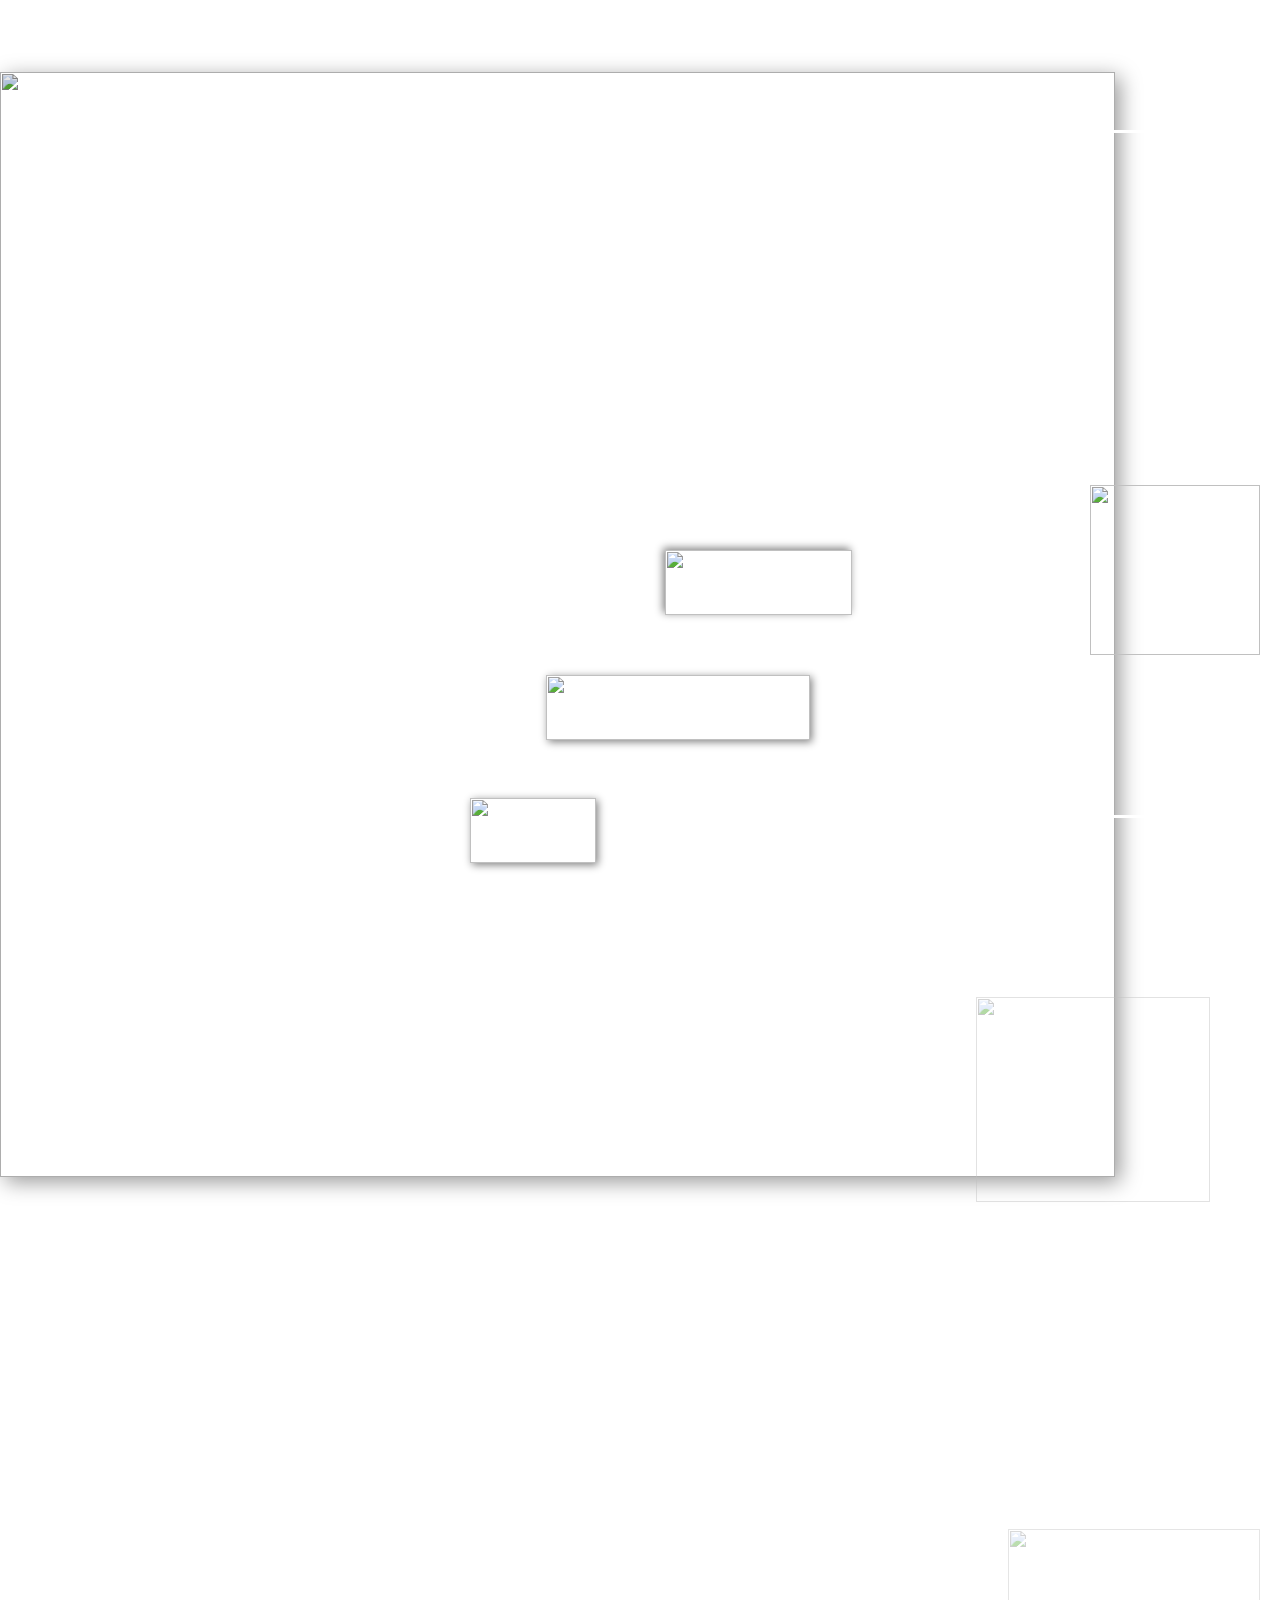
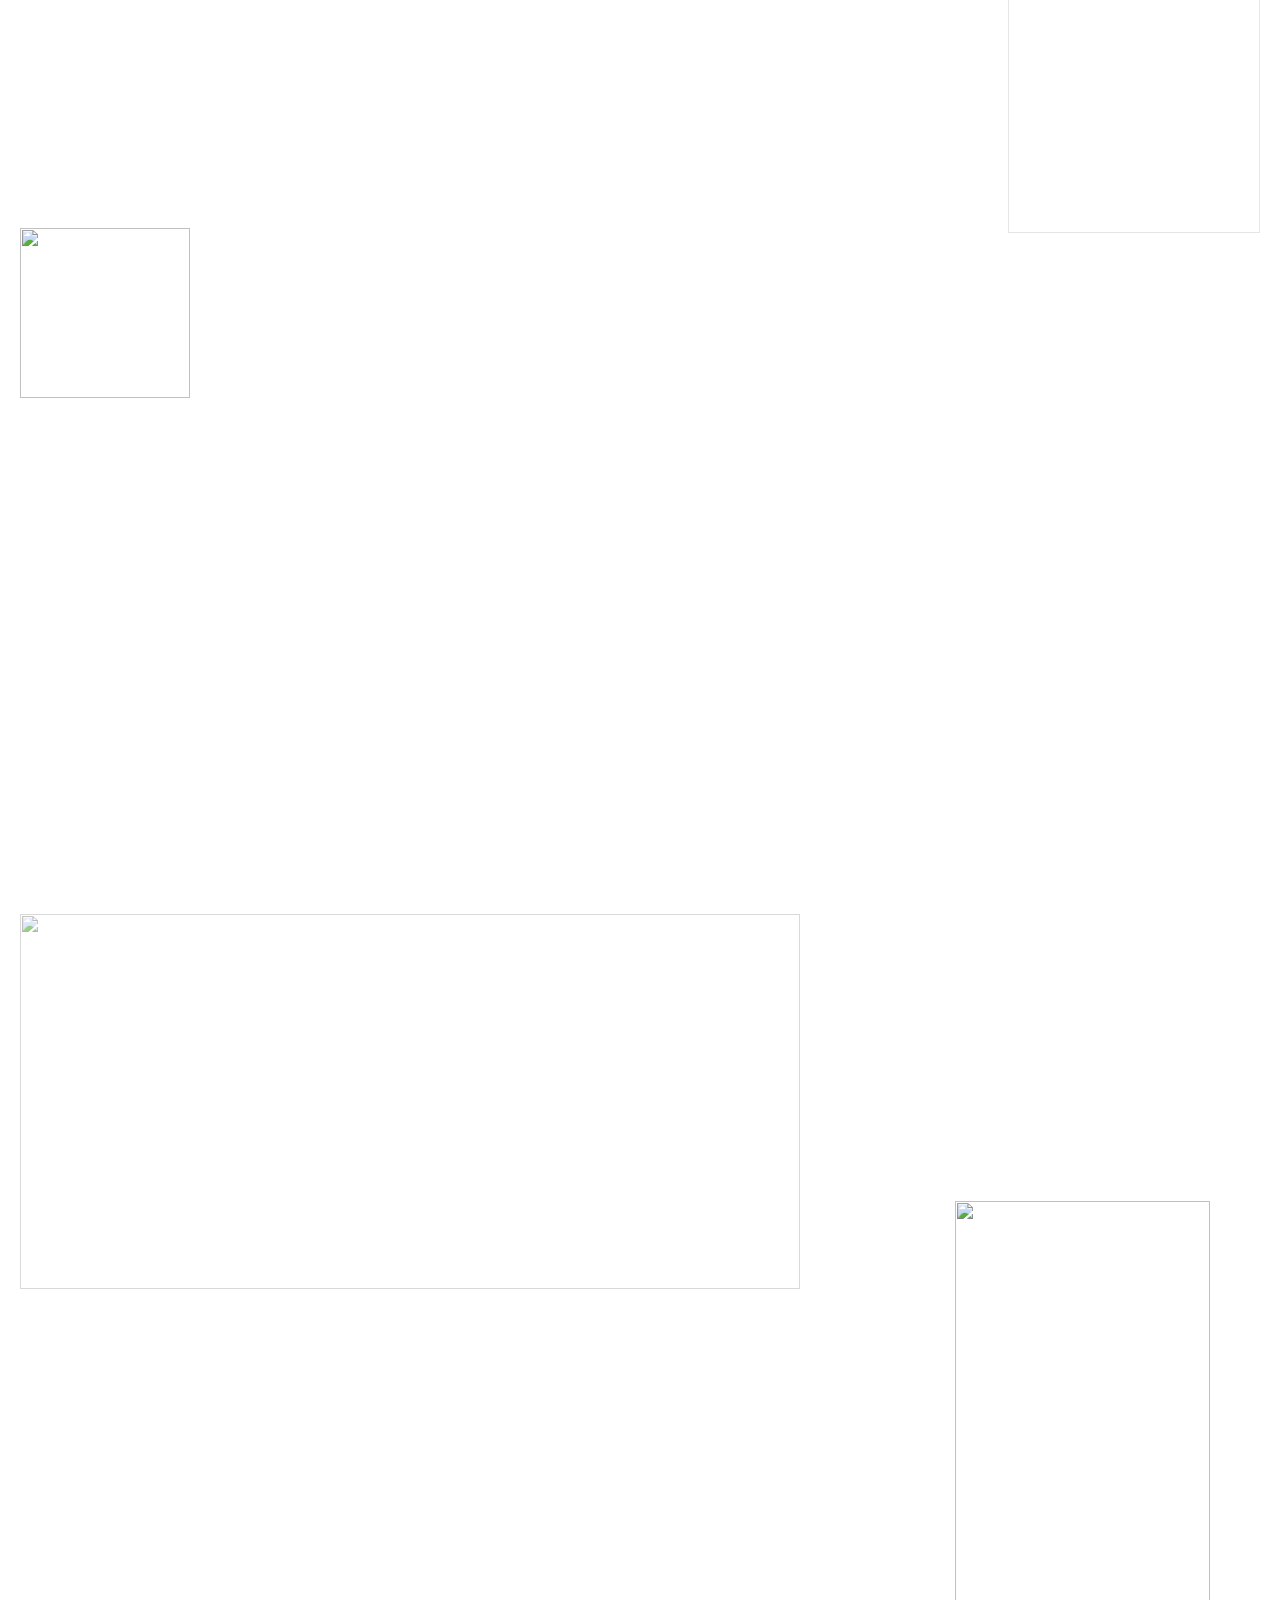
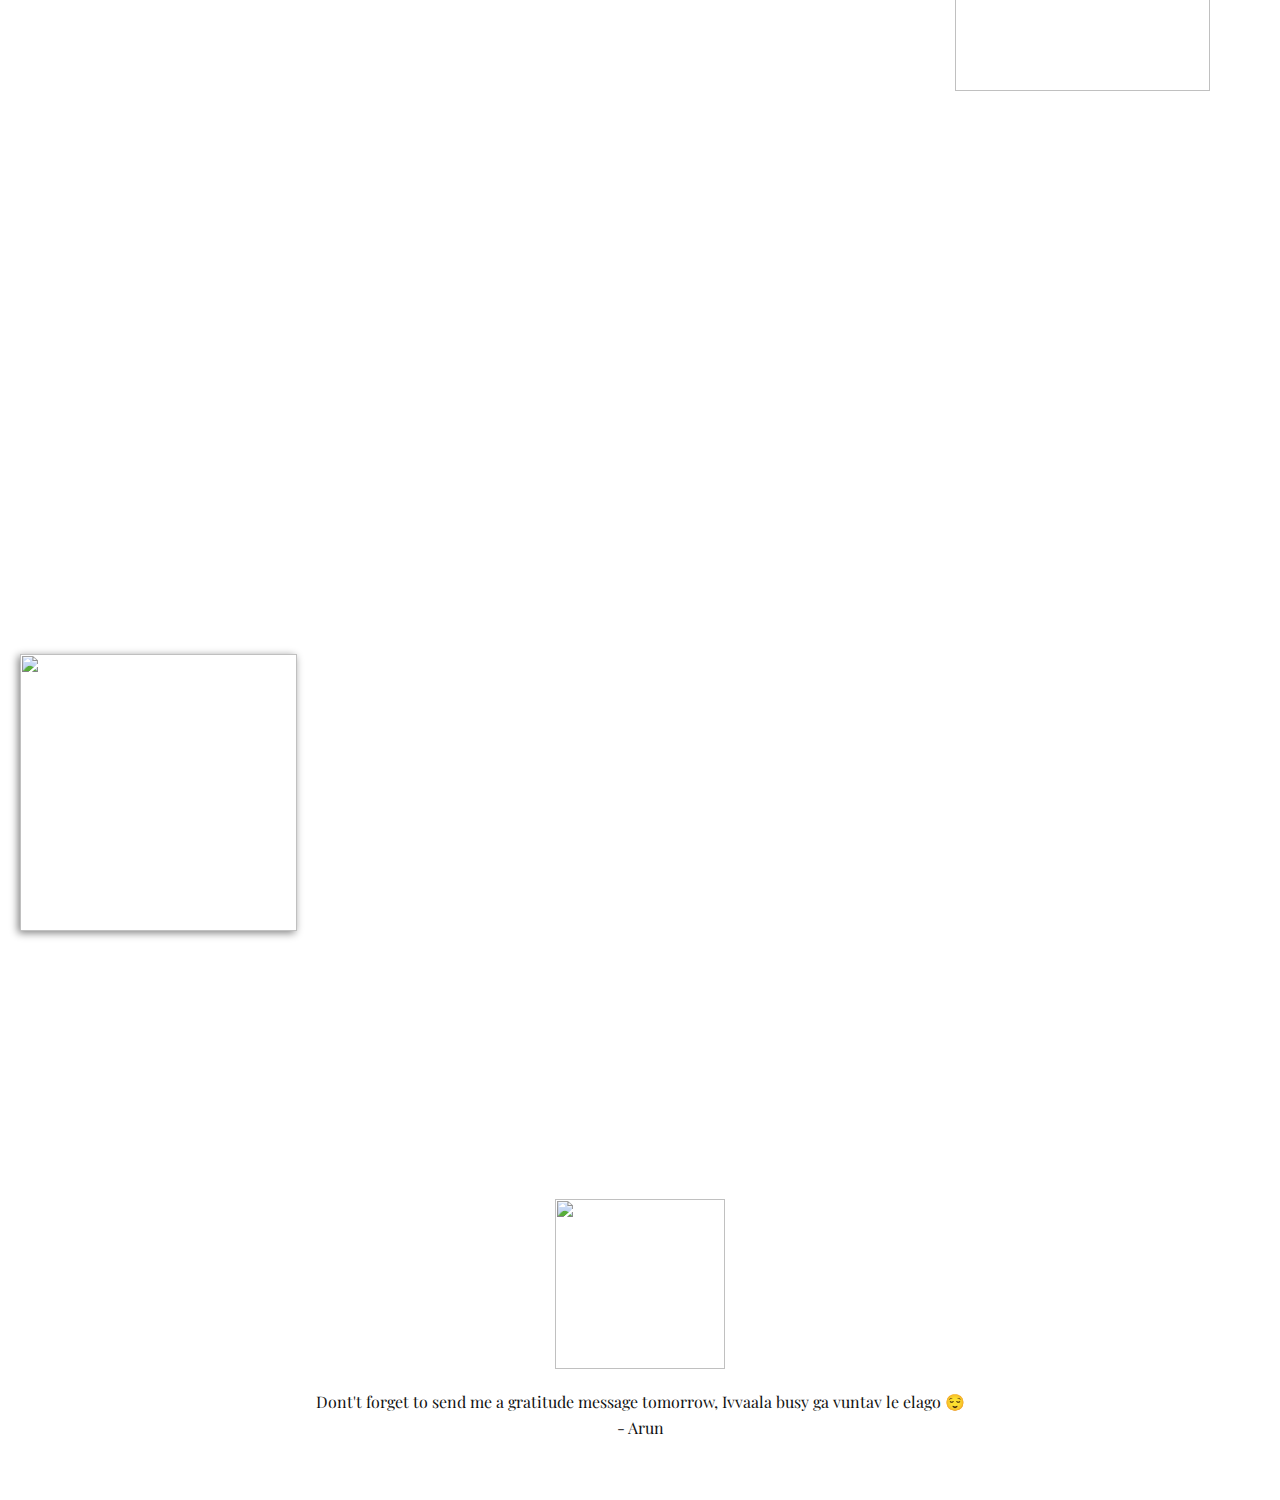
==== index.html @ 808e4d80 "Add files via upload" ====
<!DOCTYPE html>
<html style="font-size: 16px;" lang="en"><head>
    <meta name="viewport" content="width=device-width, initial-scale=1.0">
    <meta charset="utf-8">
    <meta name="keywords" content="">
    <meta name="description" content="">
    <title>Happy Birthday</title>
    <link rel="stylesheet" href="nicepage.css" media="screen">
<link rel="stylesheet" href="Happy-Birthday.css" media="screen">
    <script class="u-script" type="text/javascript" src="jquery.js" "="" defer=""></script>
    <script class="u-script" type="text/javascript" src="nicepage.js" "="" defer=""></script>
    <meta name="generator" content="Nicepage 4.17.10, nicepage.com">
    <link id="u-theme-google-font" rel="stylesheet" href="https://fonts.googleapis.com/css?family=Roboto:100,100i,300,300i,400,400i,500,500i,700,700i,900,900i|Open+Sans:300,300i,400,400i,500,500i,600,600i,700,700i,800,800i">
    <link id="u-page-google-font" rel="stylesheet" href="https://fonts.googleapis.com/css?family=Playfair+Display:400,400i,500,500i,600,600i,700,700i,800,800i,900,900i">
    
    
    
    
    
    <script type="application/ld+json">{
		"@context": "http://schema.org",
		"@type": "Organization",
		"name": "index"
}</script>
    <meta name="theme-color" content="#478ac9">
    <meta property="og:title" content="Happy Birthday">
    <meta property="og:description" content="">
    <meta property="og:type" content="website">
  </head>
  <body data-home-page="Happy-Birthday.html" data-home-page-title="Happy Birthday" class="u-body u-overlap u-overlap-transparent u-xl-mode" data-lang="en"><header class="u-align-left u-clearfix u-header u-header" id="sec-485e"><div class="u-align-left-xs u-clearfix u-sheet u-sheet-1"></div></header> 
    <section class="u-align-center-md u-align-center-sm u-align-center-xs u-align-right-lg u-align-right-xl u-clearfix u-image u-lightbox u-section-1" id="sec-036b" data-image-width="1334" data-image-height="1920">
      <img class="u-image u-image-1" src="images/IMG_4596-min.JPG" data-image-width="3456" data-image-height="5184">
      <div class="u-border-3 u-border-white u-container-style u-group u-shape-rectangle u-group-1" data-animation-name="customAnimationIn" data-animation-duration="1500">
        <div class="u-container-layout u-valign-middle-lg u-valign-middle-md u-valign-middle-sm u-valign-middle-xl u-container-layout-1"></div>
      </div>
      <img class="u-hover-feature u-image u-image-contain u-image-default u-preserve-proportions u-image-2" src="images/text-1661869363068.png" alt="" data-image-width="187" data-image-height="65" data-animation-name="customAnimationIn" data-animation-duration="1000" data-animation-direction="">
      
      <img class="u-hover-feature u-image u-image-contain u-image-round u-image-3" src="images/text-1661869486628.png" alt="" data-image-width="264" data-image-height="65" data-animation-name="flipIn" data-animation-duration="2000" data-animation-direction="X">
      
      <img class="u-hover-feature u-image u-image-contain u-image-default u-preserve-proportions u-image-4" src="images/text-1661869623716.png" alt="" data-image-width="126" data-image-height="65" data-animation-name="bounceIn" data-animation-duration="3000" data-animation-direction="">
      
    </section>
    <section class="u-clearfix u-image u-uploaded-video u-video-contain-xs u-section-2" id="carousel_d815" data-image-width="1334" data-image-height="1920">
      <div class="u-clearfix u-sheet u-sheet-1">
        <img class="u-hover-feature u-image u-image-contain u-image-default u-preserve-proportions u-image-1" src="images/SmartgoodlookingandfunnyButenoughaboutme.Happybirthday.gif" alt="" data-image-width="1080" data-image-height="1080" data-animation-name="customAnimationIn" data-animation-duration="1000" data-animation-delay="1250">
        <img class="u-hover-feature u-image u-image-round u-opacity u-opacity-45 u-image-2" src="images/91231.jpg" alt="" data-image-width="4675" data-image-height="4093">
        <img class="u-hover-feature u-image u-image-contain u-image-round u-preserve-proportions u-image-3" src="images/SmartgoodlookingandfunnyButenoughaboutme.Happybirthday4.jpg" alt="" data-image-width="1080" data-image-height="1080" data-animation-name="customAnimationIn" data-animation-duration="1000" data-animation-delay="2000">
        <img class="u-image u-image-contain u-image-default u-preserve-proportions u-image-4" src="images/vibes.png" alt="" data-image-width="1080" data-image-height="1080">
        <img class="u-hover-feature u-image u-image-contain u-image-default u-preserve-proportions u-image-5" src="images/vibes2.png" alt="" data-image-width="1080" data-image-height="1080" data-animation-name="customAnimationIn" data-animation-duration="1000" data-animation-direction="X" data-animation-delay="2000">
        <img class="u-image u-image-default u-opacity u-opacity-40 u-image-6" src="images/josh-calabrese-XXpbdU_31Sg-unsplash.jpg" alt="" data-image-width="2741" data-image-height="3657">
        <img class="u-image u-image-contain u-image-default u-opacity u-opacity-60 u-image-7" src="images/4284582-removebg-preview.png" alt="" data-image-width="612" data-image-height="408">
      </div>
      
      
      
      
    </section>
    <section class="u-align-center u-clearfix u-image u-image-tiles u-uploaded-video u-video-contain-xs u-section-3" id="carousel_6999" data-image-width="3101" data-image-height="4462">
      <div class="u-clearfix u-sheet u-valign-bottom-xs u-valign-middle-lg u-valign-middle-md u-valign-middle-sm u-valign-middle-xl u-sheet-1">
        <div class="u-expanded-width u-list u-list-1">
          <div class="u-repeater u-repeater-1"></div>
        </div>
        <img class="u-image u-image-default u-image-1" src="images/IMG_4598-min.JPG" alt="" data-image-width="3456" data-image-height="5184" data-animation-name="pulse" data-animation-duration="2000" data-animation-direction="" data-animation-delay="1000">
        <div class="u-border-3 u-border-grey-dark-1 u-shape u-shape-right u-shape-top u-shape-1" data-animation-name="customAnimationIn" data-animation-duration="1000" data-animation-direction="X"></div>
        <div class="u-border-3 u-border-grey-dark-1 u-shape u-shape-bottom u-shape-left u-shape-2" data-animation-name="customAnimationIn" data-animation-duration="1000"></div>
        <img class="u-image u-image-default u-image-2" src="images/gift-habeshaw-aqM730y624E-unsplash.jpg" alt="" data-image-width="1920" data-image-height="1280" data-animation-name="customAnimationIn" data-animation-duration="1000">
        <img class="u-image u-image-default u-image-3" src="images/gift-habeshaw-aqM730y624E-unsplash.jpg" alt="" data-image-width="1920" data-image-height="1280" data-animation-name="customAnimationIn" data-animation-duration="1000">
        <img class="u-hover-feature u-image u-image-contain u-image-default u-preserve-proportions u-image-4" src="images/SmartgoodlookingandfunnyButenoughaboutme.Happybirthday.jpg" alt="" data-image-width="1080" data-image-height="1080" data-animation-name="pulse" data-animation-duration="5000" data-animation-direction="" data-animation-delay="2000">
        <img class="u-image u-image-contain u-image-round u-preserve-proportions u-image-5" src="images/Pngtreeelegantwatercolorflowersbouquetfor_5255167.png" alt="" data-image-width="2084" data-image-height="2084">
        <img class="u-image u-image-contain u-image-default u-preserve-proportions u-image-6" src="images/vibes.png" alt="" data-image-width="1080" data-image-height="1080">
      </div>
      
    </section>
    
    
    
    <footer class="u-align-center u-clearfix u-footer u-image u-footer" id="sec-dcc4" data-image-width="3000" data-image-height="2000"><div class="u-clearfix u-sheet u-sheet-1">
        <p class="u-custom-font u-font-playfair-display u-text u-text-1">Dont't forget to send me a gratitude message tomorrow, Ivvaala busy ga vuntav le elago 😌<br>- Arun
        </p>
      </div></footer>
  
</body></html>
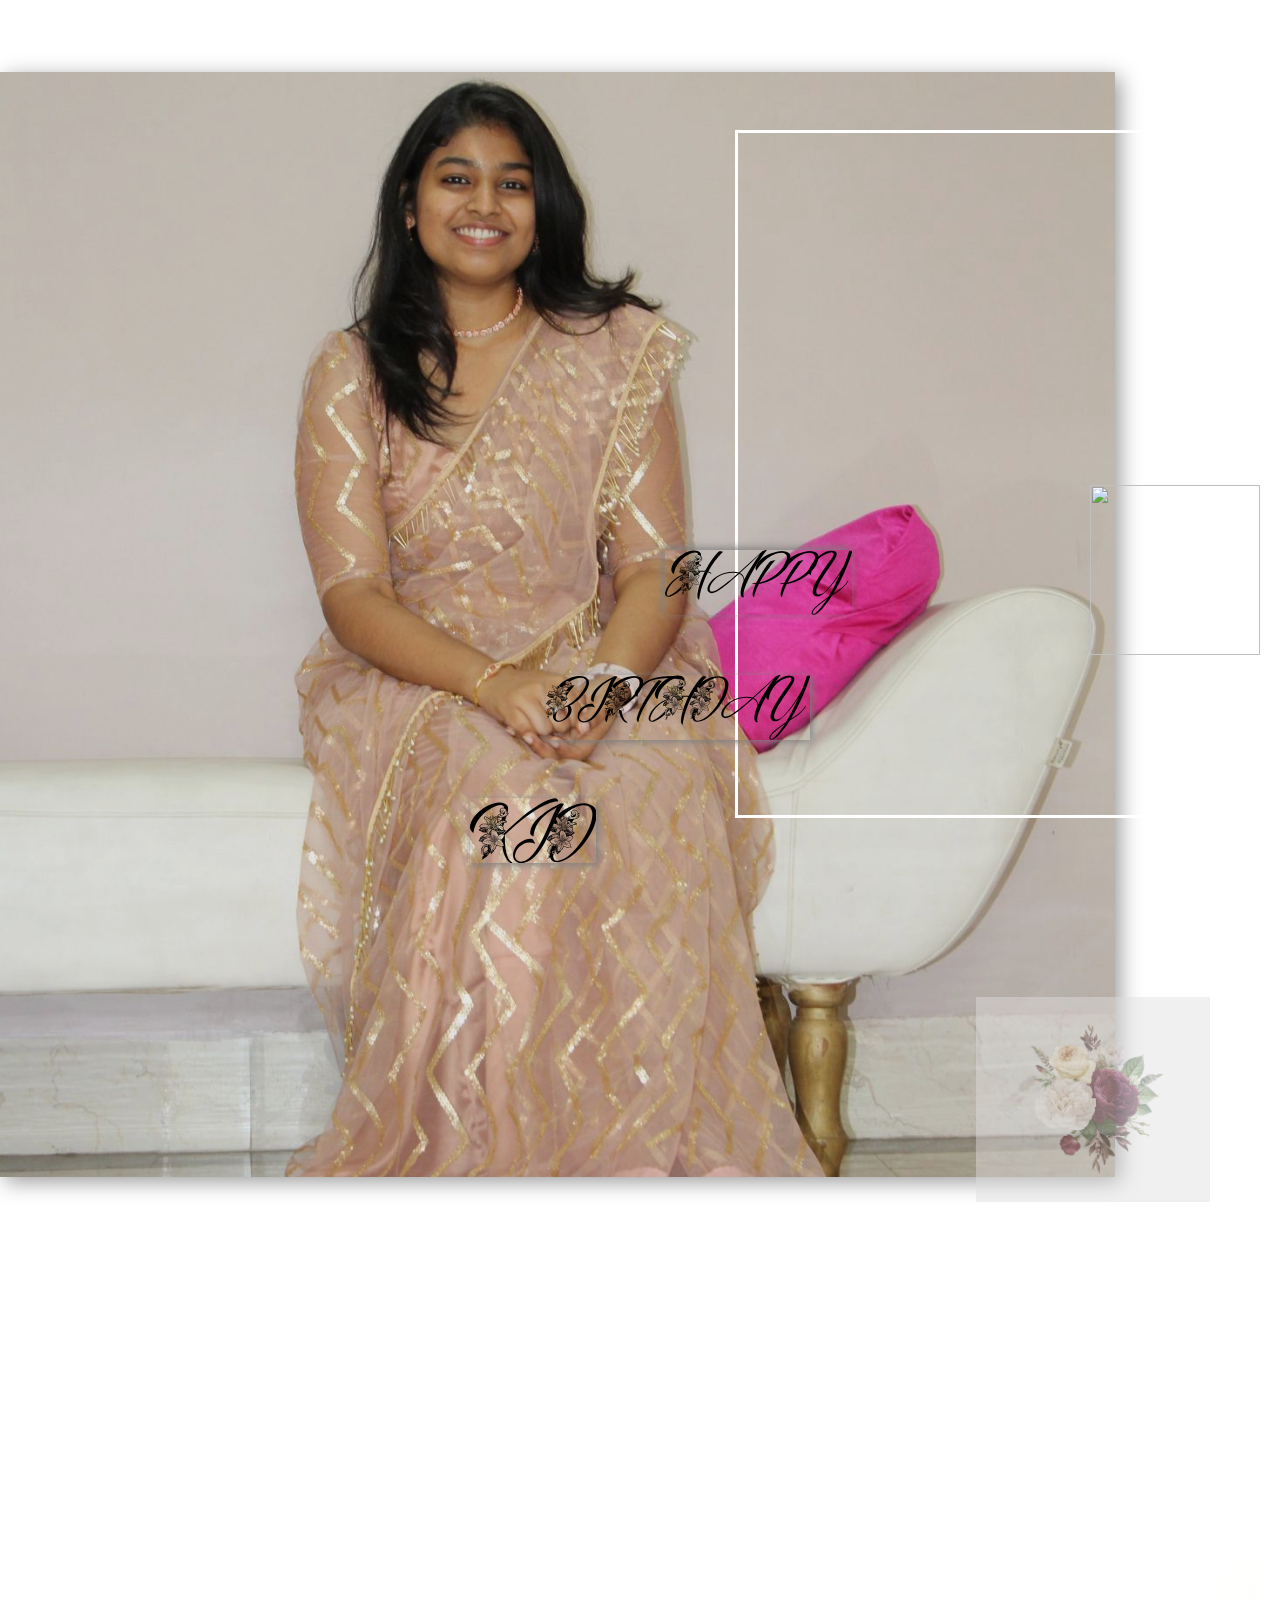
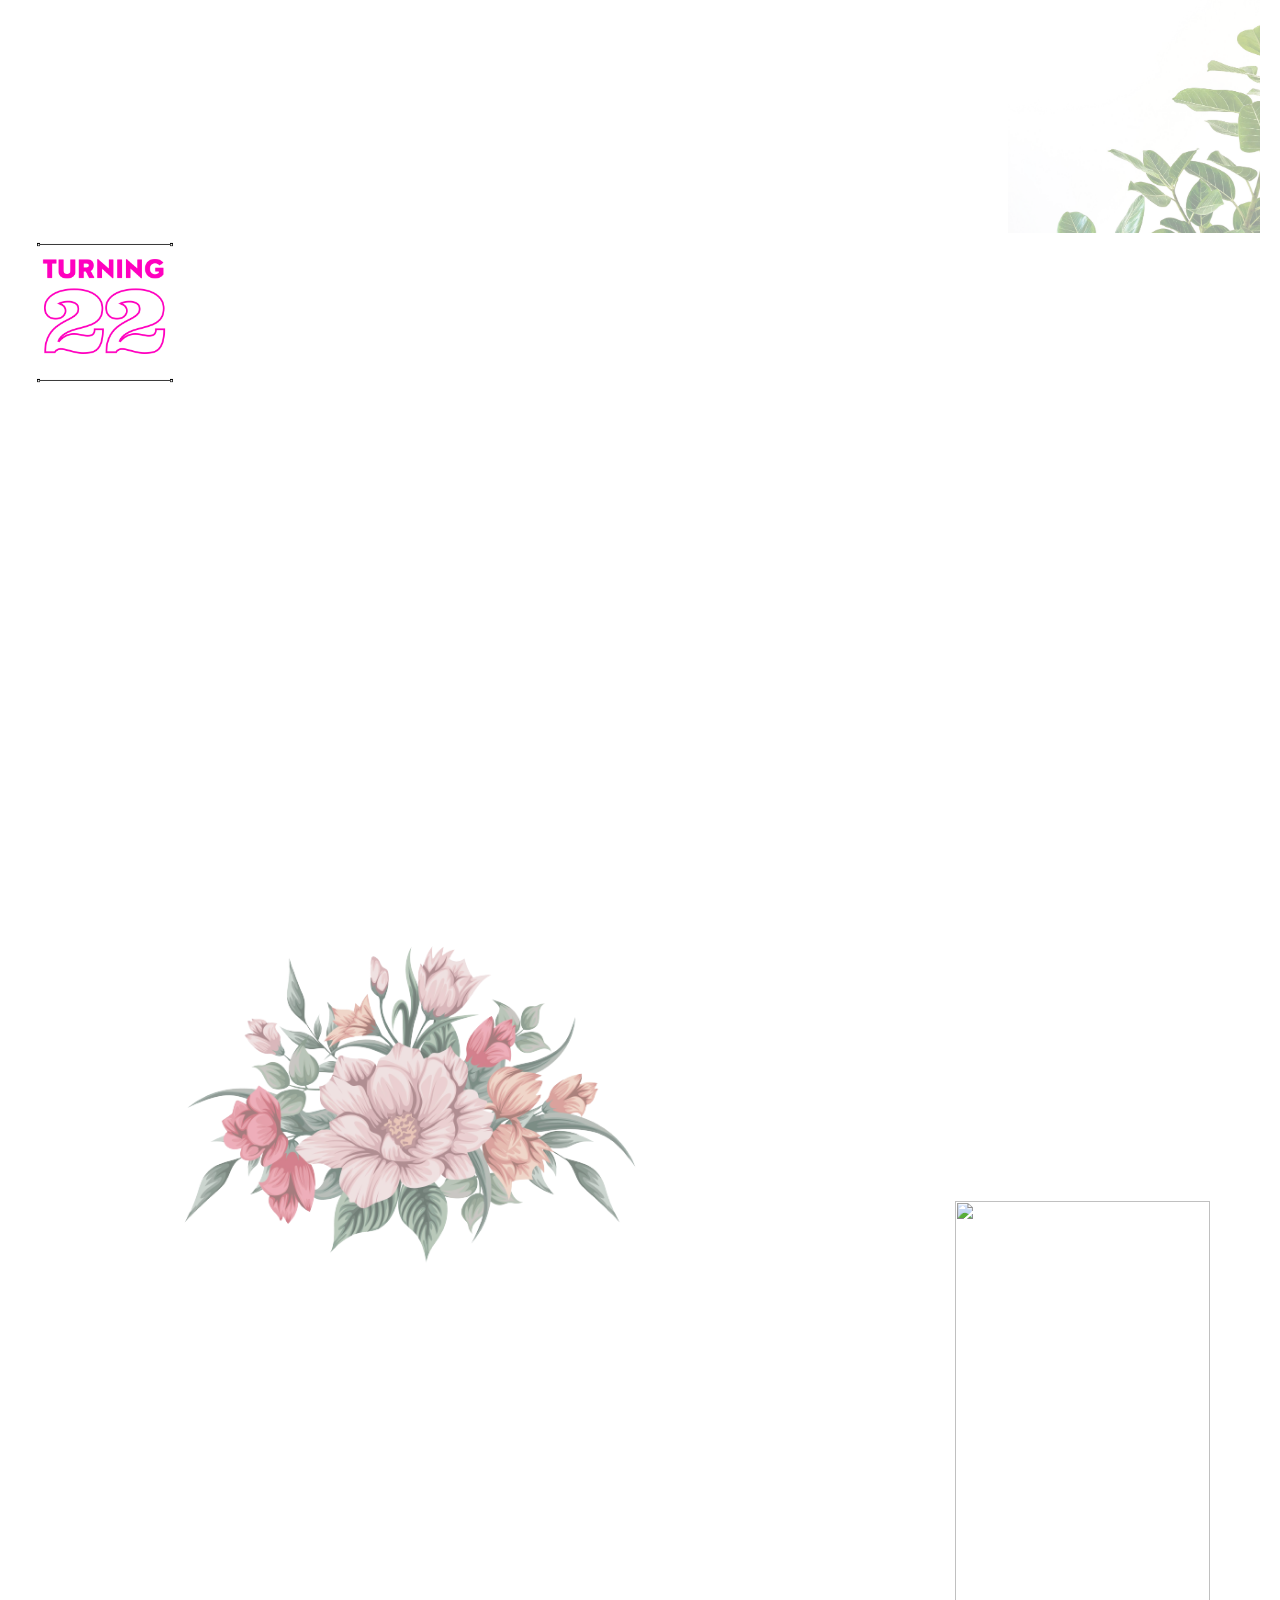
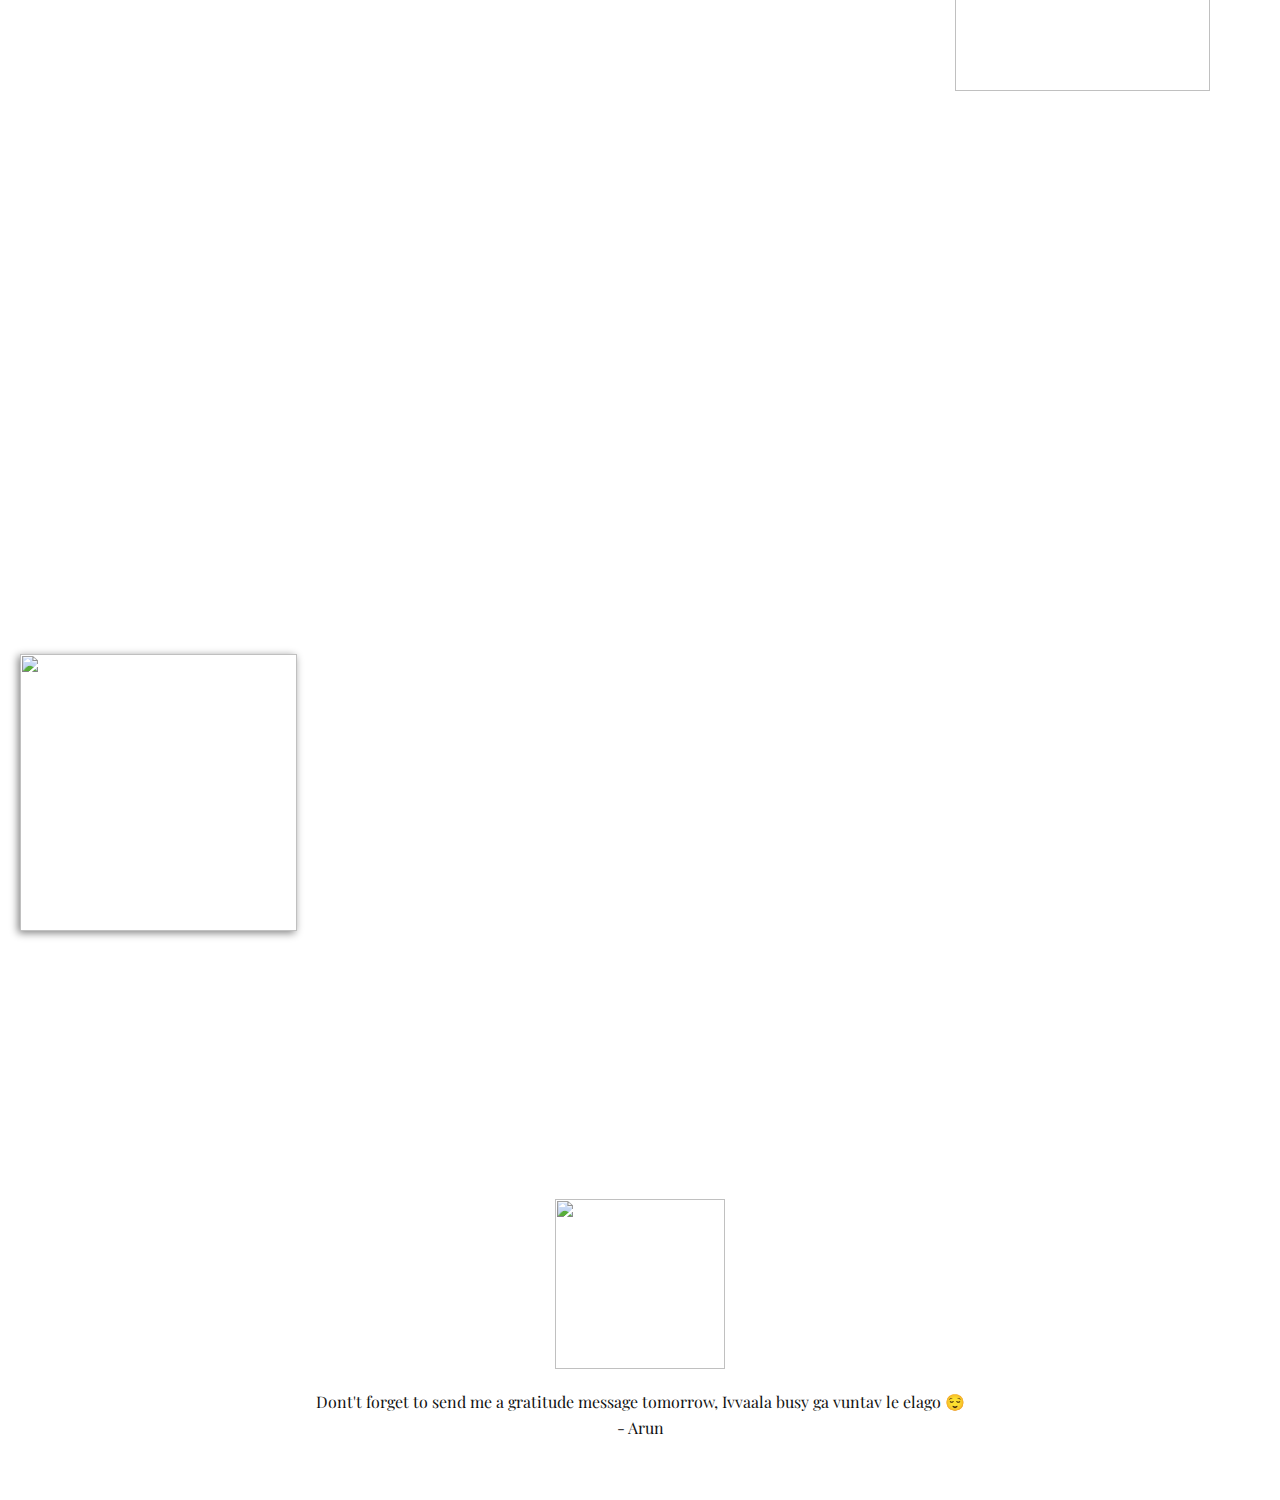
==== commit f8990920: "Update index.html" ====
--- a/index.html
+++ b/index.html
@@ -29,26 +29,26 @@
   </head>
   <body data-home-page="Happy-Birthday.html" data-home-page-title="Happy Birthday" class="u-body u-overlap u-overlap-transparent u-xl-mode" data-lang="en"><header class="u-align-left u-clearfix u-header u-header" id="sec-485e"><div class="u-align-left-xs u-clearfix u-sheet u-sheet-1"></div></header> 
     <section class="u-align-center-md u-align-center-sm u-align-center-xs u-align-right-lg u-align-right-xl u-clearfix u-image u-lightbox u-section-1" id="sec-036b" data-image-width="1334" data-image-height="1920">
-      <img class="u-image u-image-1" src="images/IMG_4596-min.JPG" data-image-width="3456" data-image-height="5184">
+      <img class="u-image u-image-1" src="IMG_4596-min.JPG" data-image-width="3456" data-image-height="5184">
       <div class="u-border-3 u-border-white u-container-style u-group u-shape-rectangle u-group-1" data-animation-name="customAnimationIn" data-animation-duration="1500">
         <div class="u-container-layout u-valign-middle-lg u-valign-middle-md u-valign-middle-sm u-valign-middle-xl u-container-layout-1"></div>
       </div>
-      <img class="u-hover-feature u-image u-image-contain u-image-default u-preserve-proportions u-image-2" src="images/text-1661869363068.png" alt="" data-image-width="187" data-image-height="65" data-animation-name="customAnimationIn" data-animation-duration="1000" data-animation-direction="">
+      <img class="u-hover-feature u-image u-image-contain u-image-default u-preserve-proportions u-image-2" src="text-1661869363068.png" alt="" data-image-width="187" data-image-height="65" data-animation-name="customAnimationIn" data-animation-duration="1000" data-animation-direction="">
       
-      <img class="u-hover-feature u-image u-image-contain u-image-round u-image-3" src="images/text-1661869486628.png" alt="" data-image-width="264" data-image-height="65" data-animation-name="flipIn" data-animation-duration="2000" data-animation-direction="X">
+      <img class="u-hover-feature u-image u-image-contain u-image-round u-image-3" src="text-1661869486628.png" alt="" data-image-width="264" data-image-height="65" data-animation-name="flipIn" data-animation-duration="2000" data-animation-direction="X">
       
-      <img class="u-hover-feature u-image u-image-contain u-image-default u-preserve-proportions u-image-4" src="images/text-1661869623716.png" alt="" data-image-width="126" data-image-height="65" data-animation-name="bounceIn" data-animation-duration="3000" data-animation-direction="">
+      <img class="u-hover-feature u-image u-image-contain u-image-default u-preserve-proportions u-image-4" src="text-1661869623716.png" alt="" data-image-width="126" data-image-height="65" data-animation-name="bounceIn" data-animation-duration="3000" data-animation-direction="">
       
     </section>
     <section class="u-clearfix u-image u-uploaded-video u-video-contain-xs u-section-2" id="carousel_d815" data-image-width="1334" data-image-height="1920">
       <div class="u-clearfix u-sheet u-sheet-1">
-        <img class="u-hover-feature u-image u-image-contain u-image-default u-preserve-proportions u-image-1" src="images/SmartgoodlookingandfunnyButenoughaboutme.Happybirthday.gif" alt="" data-image-width="1080" data-image-height="1080" data-animation-name="customAnimationIn" data-animation-duration="1000" data-animation-delay="1250">
-        <img class="u-hover-feature u-image u-image-round u-opacity u-opacity-45 u-image-2" src="images/91231.jpg" alt="" data-image-width="4675" data-image-height="4093">
-        <img class="u-hover-feature u-image u-image-contain u-image-round u-preserve-proportions u-image-3" src="images/SmartgoodlookingandfunnyButenoughaboutme.Happybirthday4.jpg" alt="" data-image-width="1080" data-image-height="1080" data-animation-name="customAnimationIn" data-animation-duration="1000" data-animation-delay="2000">
-        <img class="u-image u-image-contain u-image-default u-preserve-proportions u-image-4" src="images/vibes.png" alt="" data-image-width="1080" data-image-height="1080">
-        <img class="u-hover-feature u-image u-image-contain u-image-default u-preserve-proportions u-image-5" src="images/vibes2.png" alt="" data-image-width="1080" data-image-height="1080" data-animation-name="customAnimationIn" data-animation-duration="1000" data-animation-direction="X" data-animation-delay="2000">
-        <img class="u-image u-image-default u-opacity u-opacity-40 u-image-6" src="images/josh-calabrese-XXpbdU_31Sg-unsplash.jpg" alt="" data-image-width="2741" data-image-height="3657">
-        <img class="u-image u-image-contain u-image-default u-opacity u-opacity-60 u-image-7" src="images/4284582-removebg-preview.png" alt="" data-image-width="612" data-image-height="408">
+        <img class="u-hover-feature u-image u-image-contain u-image-default u-preserve-proportions u-image-1" src="SmartgoodlookingandfunnyButenoughaboutme.Happybirthday.gif" alt="" data-image-width="1080" data-image-height="1080" data-animation-name="customAnimationIn" data-animation-duration="1000" data-animation-delay="1250">
+        <img class="u-hover-feature u-image u-image-round u-opacity u-opacity-45 u-image-2" src="91231.jpg" alt="" data-image-width="4675" data-image-height="4093">
+        <img class="u-hover-feature u-image u-image-contain u-image-round u-preserve-proportions u-image-3" src="SmartgoodlookingandfunnyButenoughaboutme.Happybirthday4.jpg" alt="" data-image-width="1080" data-image-height="1080" data-animation-name="customAnimationIn" data-animation-duration="1000" data-animation-delay="2000">
+        <img class="u-image u-image-contain u-image-default u-preserve-proportions u-image-4" src="vibes.png" alt="" data-image-width="1080" data-image-height="1080">
+        <img class="u-hover-feature u-image u-image-contain u-image-default u-preserve-proportions u-image-5" src="vibes2.png" alt="" data-image-width="1080" data-image-height="1080" data-animation-name="customAnimationIn" data-animation-duration="1000" data-animation-direction="X" data-animation-delay="2000">
+        <img class="u-image u-image-default u-opacity u-opacity-40 u-image-6" src="josh-calabrese-XXpbdU_31Sg-unsplash.jpg" alt="" data-image-width="2741" data-image-height="3657">
+        <img class="u-image u-image-contain u-image-default u-opacity u-opacity-60 u-image-7" src="4284582-removebg-preview.png" alt="" data-image-width="612" data-image-height="408">
       </div>
       
       
@@ -79,4 +79,4 @@
         </p>
       </div></footer>
   
-</body></html>+</body></html>
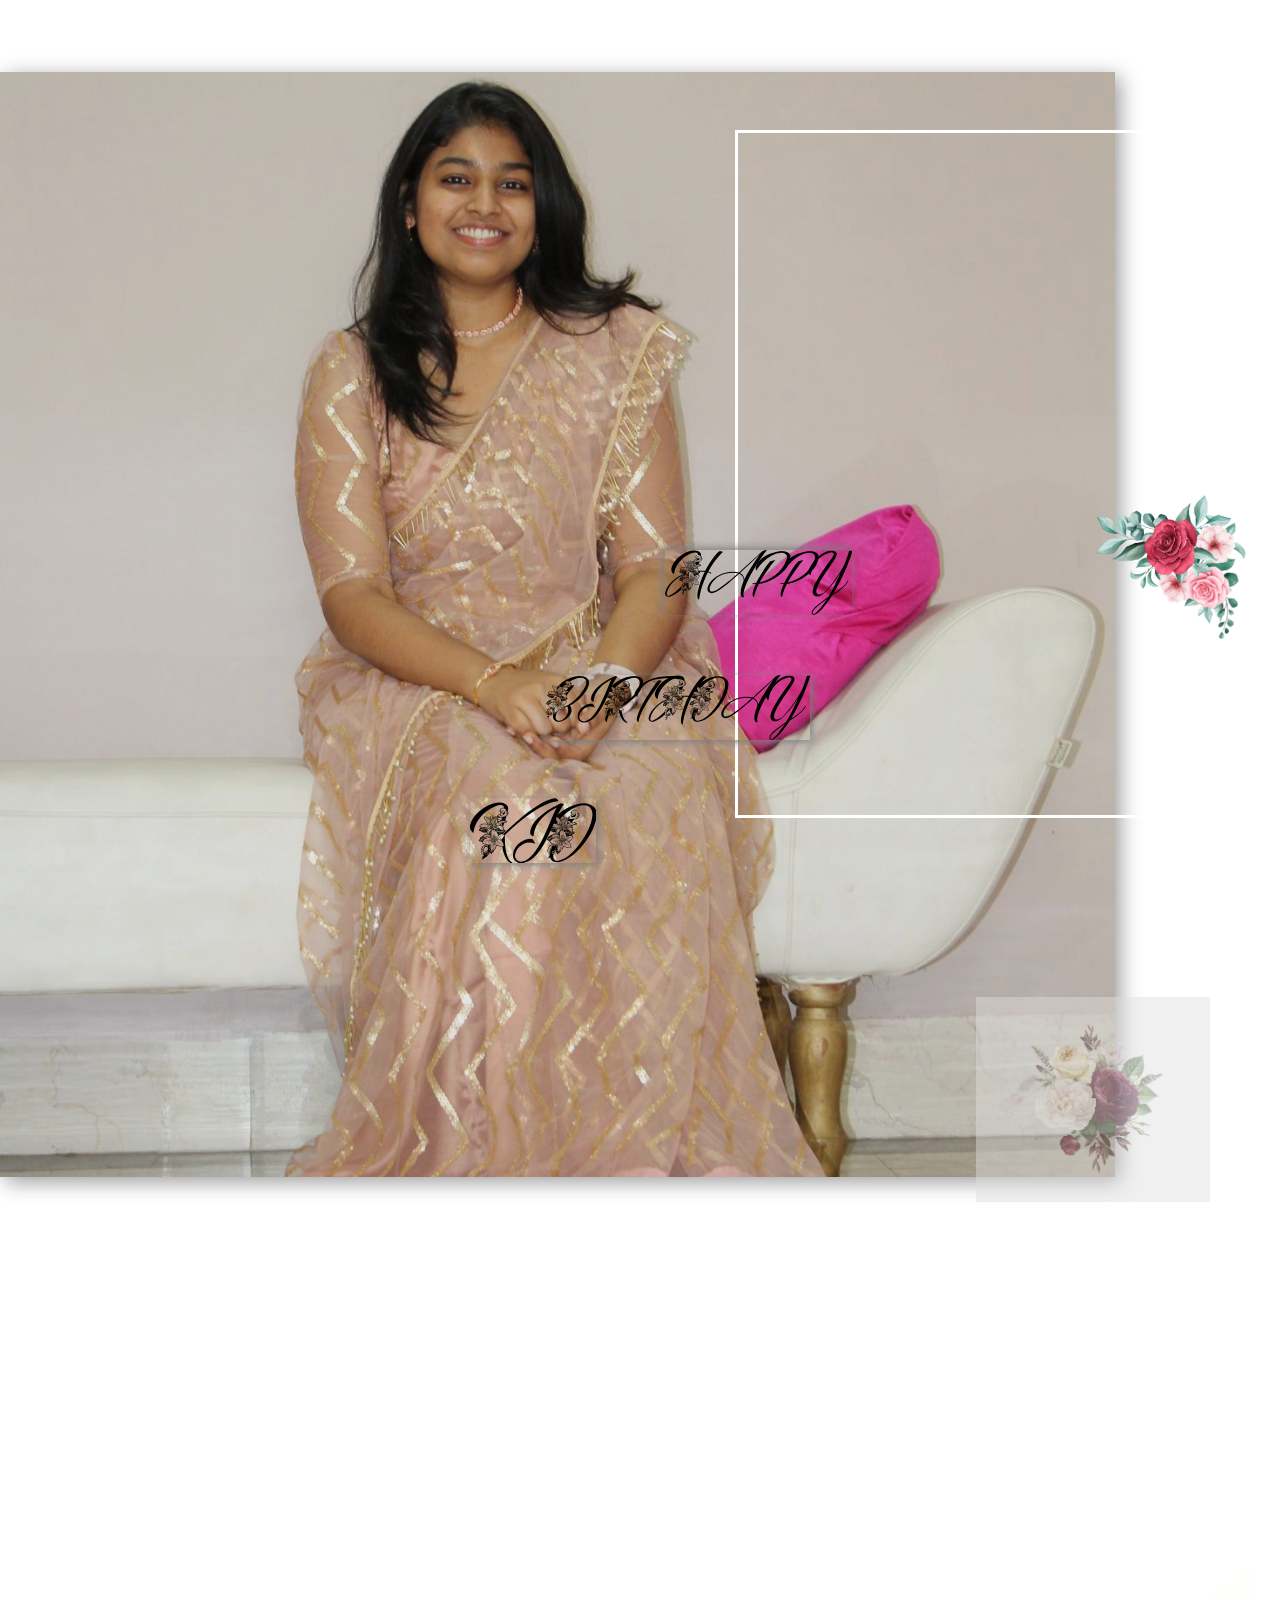
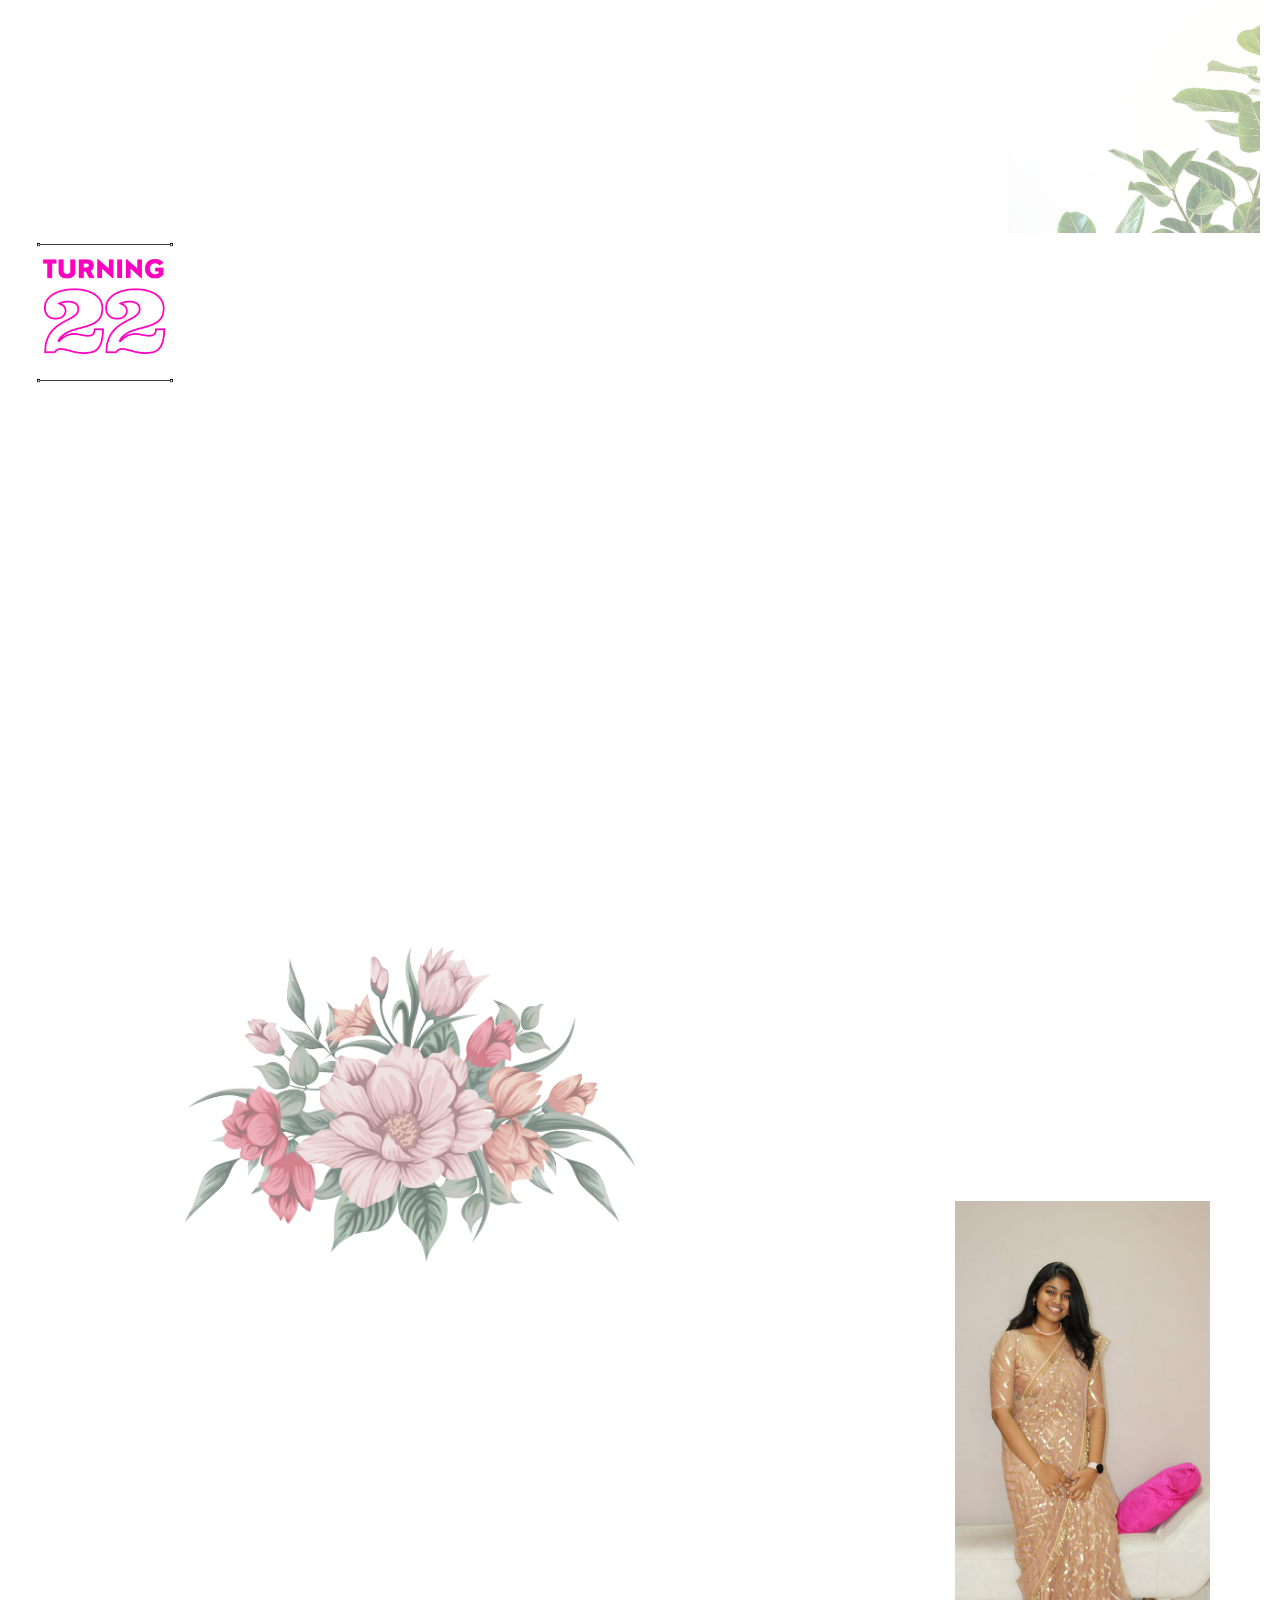
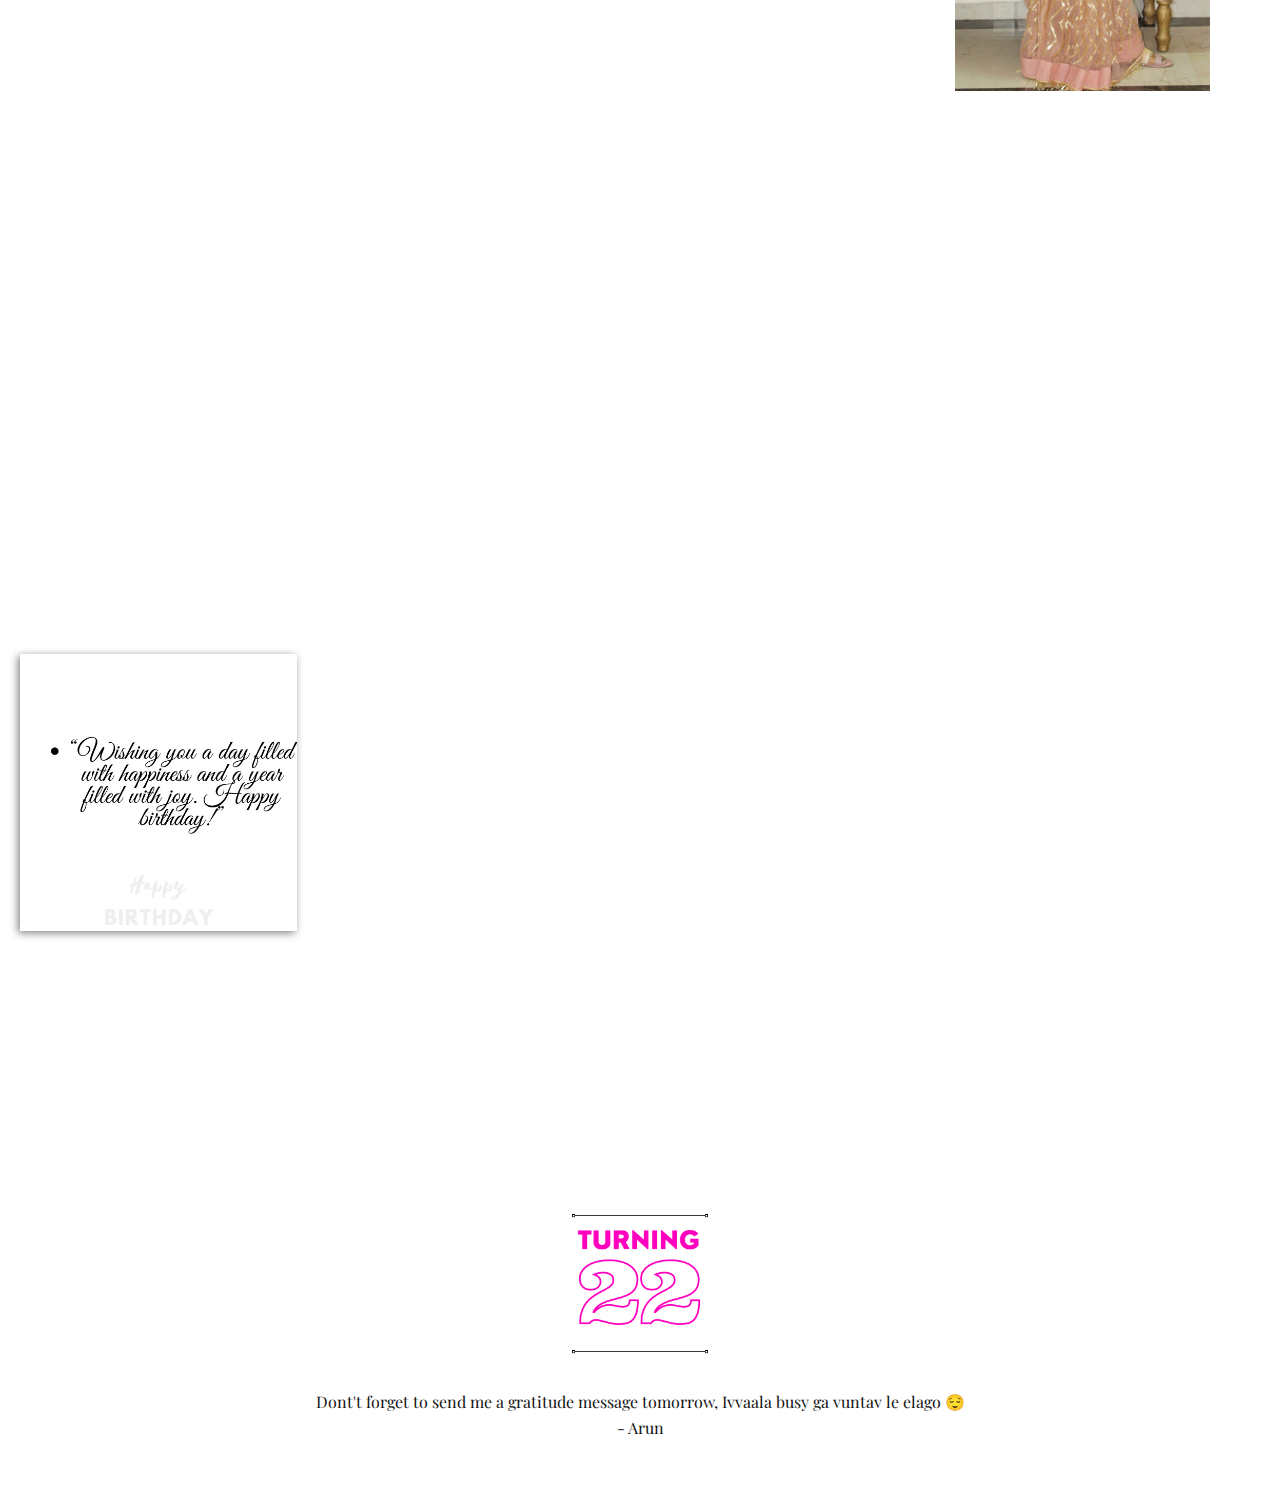
==== commit fb6e61d9: "Update index.html" ====
--- a/index.html
+++ b/index.html
@@ -60,14 +60,14 @@
         <div class="u-expanded-width u-list u-list-1">
           <div class="u-repeater u-repeater-1"></div>
         </div>
-        <img class="u-image u-image-default u-image-1" src="images/IMG_4598-min.JPG" alt="" data-image-width="3456" data-image-height="5184" data-animation-name="pulse" data-animation-duration="2000" data-animation-direction="" data-animation-delay="1000">
+        <img class="u-image u-image-default u-image-1" src="IMG_4598-min.JPG" alt="" data-image-width="3456" data-image-height="5184" data-animation-name="pulse" data-animation-duration="2000" data-animation-direction="" data-animation-delay="1000">
         <div class="u-border-3 u-border-grey-dark-1 u-shape u-shape-right u-shape-top u-shape-1" data-animation-name="customAnimationIn" data-animation-duration="1000" data-animation-direction="X"></div>
         <div class="u-border-3 u-border-grey-dark-1 u-shape u-shape-bottom u-shape-left u-shape-2" data-animation-name="customAnimationIn" data-animation-duration="1000"></div>
-        <img class="u-image u-image-default u-image-2" src="images/gift-habeshaw-aqM730y624E-unsplash.jpg" alt="" data-image-width="1920" data-image-height="1280" data-animation-name="customAnimationIn" data-animation-duration="1000">
-        <img class="u-image u-image-default u-image-3" src="images/gift-habeshaw-aqM730y624E-unsplash.jpg" alt="" data-image-width="1920" data-image-height="1280" data-animation-name="customAnimationIn" data-animation-duration="1000">
-        <img class="u-hover-feature u-image u-image-contain u-image-default u-preserve-proportions u-image-4" src="images/SmartgoodlookingandfunnyButenoughaboutme.Happybirthday.jpg" alt="" data-image-width="1080" data-image-height="1080" data-animation-name="pulse" data-animation-duration="5000" data-animation-direction="" data-animation-delay="2000">
-        <img class="u-image u-image-contain u-image-round u-preserve-proportions u-image-5" src="images/Pngtreeelegantwatercolorflowersbouquetfor_5255167.png" alt="" data-image-width="2084" data-image-height="2084">
-        <img class="u-image u-image-contain u-image-default u-preserve-proportions u-image-6" src="images/vibes.png" alt="" data-image-width="1080" data-image-height="1080">
+        <img class="u-image u-image-default u-image-2" src="gift-habeshaw-aqM730y624E-unsplash.jpg" alt="" data-image-width="1920" data-image-height="1280" data-animation-name="customAnimationIn" data-animation-duration="1000">
+        <img class="u-image u-image-default u-image-3" src="gift-habeshaw-aqM730y624E-unsplash.jpg" alt="" data-image-width="1920" data-image-height="1280" data-animation-name="customAnimationIn" data-animation-duration="1000">
+        <img class="u-hover-feature u-image u-image-contain u-image-default u-preserve-proportions u-image-4" src="SmartgoodlookingandfunnyButenoughaboutme.Happybirthday.jpg" alt="" data-image-width="1080" data-image-height="1080" data-animation-name="pulse" data-animation-duration="5000" data-animation-direction="" data-animation-delay="2000">
+        <img class="u-image u-image-contain u-image-round u-preserve-proportions u-image-5" src="Pngtreeelegantwatercolorflowersbouquetfor_5255167.png" alt="" data-image-width="2084" data-image-height="2084">
+        <img class="u-image u-image-contain u-image-default u-preserve-proportions u-image-6" src="vibes.png" alt="" data-image-width="1080" data-image-height="1080">
       </div>
       
     </section>
